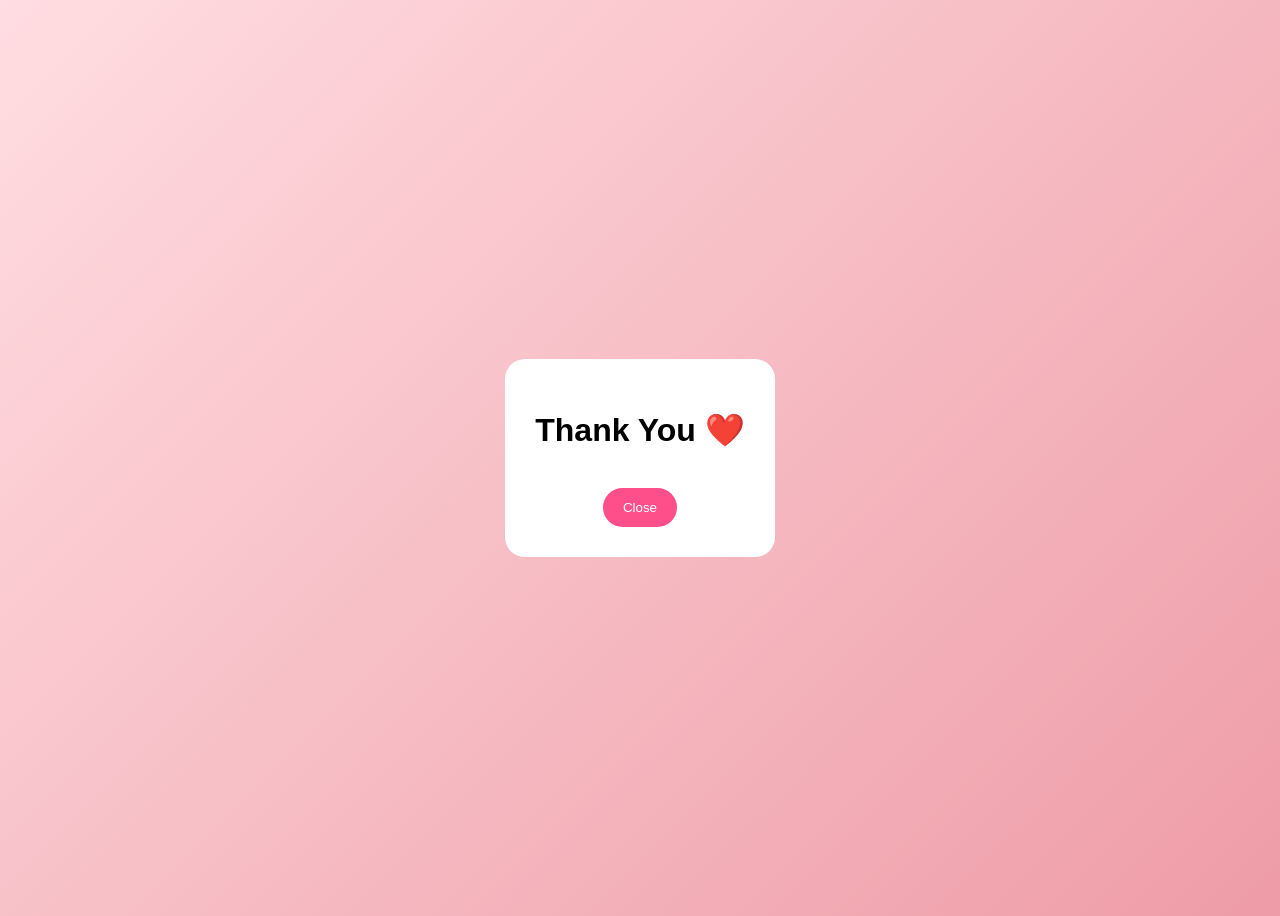
==== thankyou.html @ 9a76b554 "Updated thank you redirect" ====
<!DOCTYPE html>
<html>
<head>
<meta charset="UTF-8">
<meta name="viewport" content="width=device-width, initial-scale=1.0">
<title>Thank You ❤️</title>
<style>
body{
display:flex;
justify-content:center;
align-items:center;
height:100vh;
background:linear-gradient(135deg,#ffdde1,#ee9ca7);
font-family:Arial,sans-serif;
}
.card{
background:white;
padding:30px;
border-radius:20px;
text-align:center;
}
button{
padding:12px 20px;
border:none;
border-radius:999px;
background:#ff4f8b;
color:white;
}
</style>
</head>
<body>
<div class="card">
<h1>Thank You ❤️</h1>
<br>
<button onclick="window.close()">Close</button>
</div>
</body>
</html>
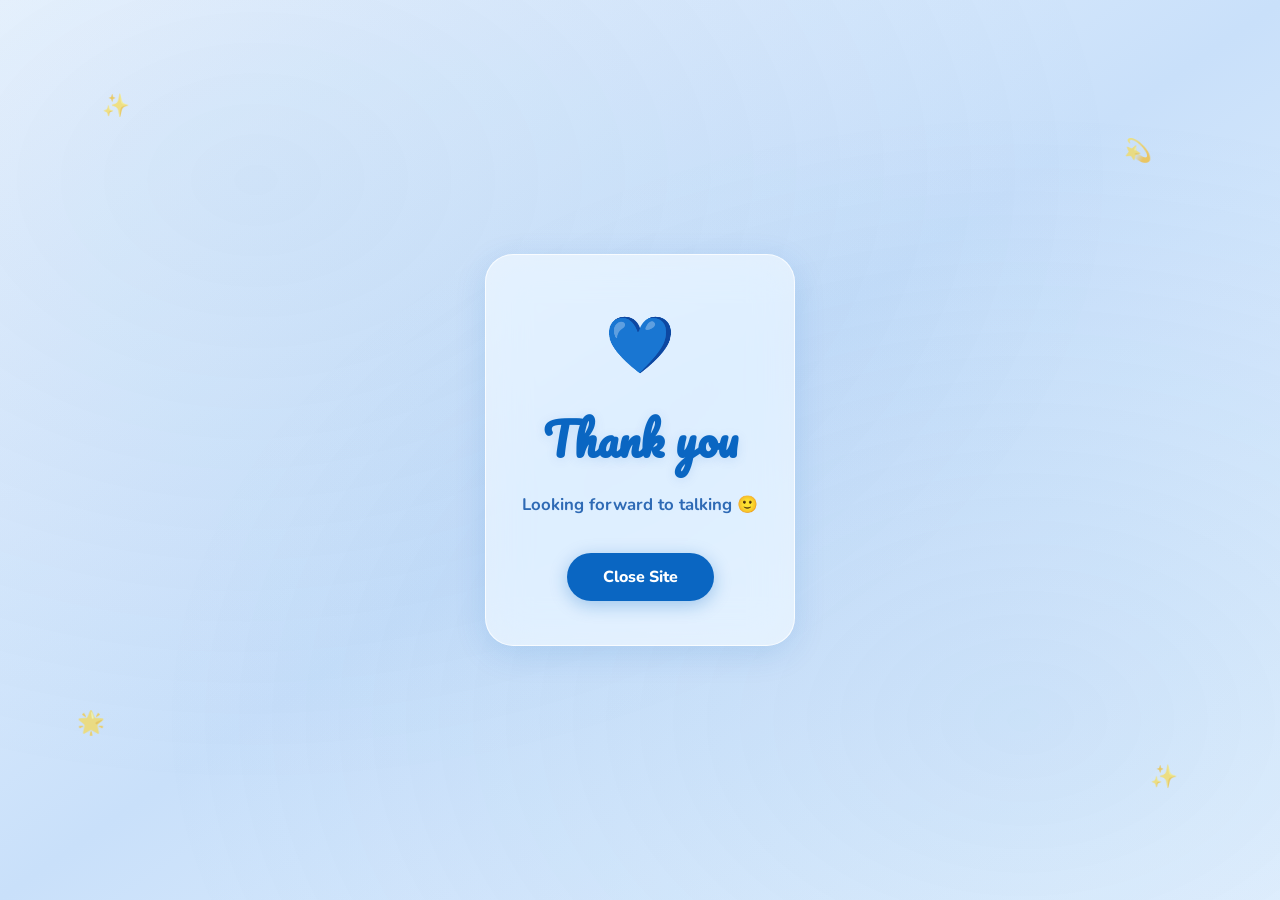
==== commit 6037cb7a: "Updated thank you redirect" ====
--- a/thankyou.html
+++ b/thankyou.html
@@ -1,38 +1,141 @@
 <!DOCTYPE html>
-<html>
+<html lang="en">
 <head>
-<meta charset="UTF-8">
-<meta name="viewport" content="width=device-width, initial-scale=1.0">
-<title>Thank You ❤️</title>
-<style>
-body{
-display:flex;
-justify-content:center;
-align-items:center;
-height:100vh;
-background:linear-gradient(135deg,#ffdde1,#ee9ca7);
-font-family:Arial,sans-serif;
-}
-.card{
-background:white;
-padding:30px;
-border-radius:20px;
-text-align:center;
-}
-button{
-padding:12px 20px;
-border:none;
-border-radius:999px;
-background:#ff4f8b;
-color:white;
-}
-</style>
+  <meta charset="UTF-8" />
+  <meta name="viewport" content="width=device-width, initial-scale=1.0" />
+  <title>Thank You 💙</title>
+  <link rel="preconnect" href="https://fonts.googleapis.com" />
+  <link href="https://fonts.googleapis.com/css2?family=Nunito:wght@400;600;700;800&family=Pacifico&display=swap" rel="stylesheet" />
+  <style>
+    *, *::before, *::after { box-sizing: border-box; margin: 0; padding: 0; }
+
+    html, body {
+      min-height: 100%;
+      font-family: 'Nunito', sans-serif;
+      background: linear-gradient(145deg, #f0f7ff 0%, #c9e0fa 50%, #e8f4ff 100%);
+      background-attachment: fixed;
+      display: flex;
+      align-items: center;
+      justify-content: center;
+      padding: 24px;
+    }
+
+    body::before {
+      content: '';
+      position: fixed;
+      inset: 0;
+      background:
+        radial-gradient(ellipse at 20% 20%, rgba(10,102,194,0.08) 0%, transparent 60%),
+        radial-gradient(ellipse at 80% 80%, rgba(59,135,212,0.10) 0%, transparent 60%);
+      pointer-events: none;
+    }
+
+    .card {
+      background: rgba(255,255,255,0.55);
+      backdrop-filter: blur(20px) saturate(1.4);
+      -webkit-backdrop-filter: blur(20px) saturate(1.4);
+      border: 1.5px solid rgba(255,255,255,0.75);
+      border-radius: 28px;
+      box-shadow: 0 8px 32px rgba(10,102,194,0.13);
+      padding: 52px 36px 44px;
+      max-width: 380px;
+      width: 100%;
+      text-align: center;
+      animation: pop .7s cubic-bezier(.22,1,.36,1) both;
+      position: relative;
+      z-index: 1;
+    }
+
+    @keyframes pop {
+      from { opacity: 0; transform: scale(.88) translateY(20px); }
+      to   { opacity: 1; transform: scale(1) translateY(0); }
+    }
+
+    .heart {
+      font-size: 3.5rem;
+      display: block;
+      margin-bottom: 16px;
+      animation: pulse 1.6s ease-in-out infinite;
+    }
+
+    @keyframes pulse {
+      0%, 100% { transform: scale(1); }
+      50% { transform: scale(1.14); }
+    }
+
+    h1 {
+      font-family: 'Pacifico', cursive;
+      font-size: clamp(2rem, 9vw, 2.8rem);
+      color: #0A66C2;
+      margin-bottom: 14px;
+      text-shadow: 0 2px 12px rgba(10,102,194,0.12);
+    }
+
+    p {
+      font-size: 1.05rem;
+      font-weight: 700;
+      color: #2e6ab5;
+      line-height: 1.6;
+      margin-bottom: 34px;
+    }
+
+    .btn-close {
+      background: #0A66C2;
+      color: #fff;
+      font-family: 'Nunito', sans-serif;
+      font-weight: 800;
+      font-size: 1rem;
+      padding: 13px 36px;
+      border: none;
+      border-radius: 50px;
+      cursor: pointer;
+      box-shadow: 0 4px 18px rgba(10,102,194,0.32);
+      transition: transform .2s, box-shadow .2s;
+    }
+
+    .btn-close:hover {
+      transform: translateY(-2px);
+      box-shadow: 0 6px 24px rgba(10,102,194,0.4);
+    }
+
+    .btn-close:active { transform: scale(.97); }
+
+    /* floating sparkles */
+    .sparkle {
+      position: fixed;
+      font-size: 1.4rem;
+      pointer-events: none;
+      animation: float 5s ease-in-out infinite;
+      opacity: .6;
+      z-index: 0;
+    }
+
+    @keyframes float {
+      0%, 100% { transform: translateY(0) rotate(0deg); opacity: .6; }
+      50% { transform: translateY(-22px) rotate(18deg); opacity: .9; }
+    }
+  </style>
 </head>
 <body>
-<div class="card">
-<h1>Thank You ❤️</h1>
-<br>
-<button onclick="window.close()">Close</button>
-</div>
+
+  <!-- Sparkles -->
+  <span class="sparkle" style="top:10%;left:8%;animation-delay:0s">✨</span>
+  <span class="sparkle" style="top:15%;right:10%;animation-delay:1.2s">💫</span>
+  <span class="sparkle" style="bottom:18%;left:6%;animation-delay:.7s">🌟</span>
+  <span class="sparkle" style="bottom:12%;right:8%;animation-delay:2s">✨</span>
+
+  <div class="card">
+    <span class="heart">💙</span>
+    <h1>Thank you</h1>
+    <p>Looking forward to talking 🙂</p>
+    <button class="btn-close" onclick="tryClose()">Close Site</button>
+  </div>
+
+  <script>
+    function tryClose() {
+      window.open('', '_self', '');
+      window.close();
+    }
+  </script>
 </body>
 </html>
